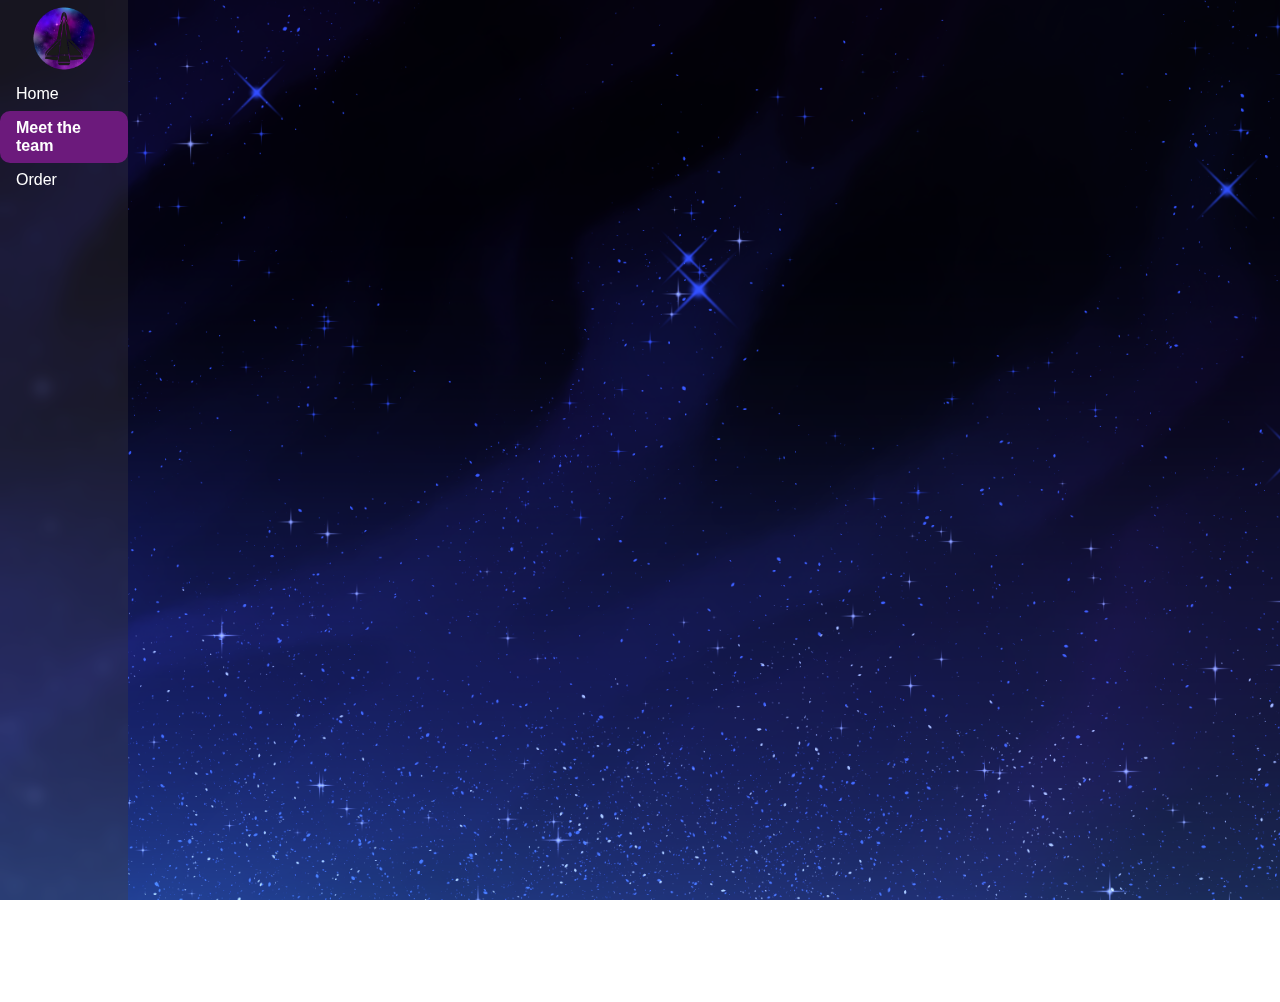
==== meet.html @ f5f6c955 "changed alot of stuff and added css files" ====
<!DOCTYPE html>
<html>
<head>
    <!-- start MS clarirty-->
    <script type="text/javascript">
        (function(c,l,a,r,i,t,y){
            c[a]=c[a]||function(){(c[a].q=c[a].q||[]).push(arguments)};
            t=l.createElement(r);t.async=1;t.src="https://www.clarity.ms/tag/"+i;
            y=l.getElementsByTagName(r)[0];y.parentNode.insertBefore(t,y);
        })(window, document, "clarity", "script", "jojac1lt5l");
    </script>
    <link rel="icon" type="image/x-icon" href="Assets/logo.png">
    <title>Meet The Team</title>
        <!-- end MS clarity-->
        <meta charset="UTF-8" />
        <meta name="viewport" content="width=device-width, initial-scale=1.0" />
        <meta name="Apoll3D" content="Meet the team" />
        <link rel="stylesheet" type="text/css" href="css/navbar.css">


    <style>
        body {
          background-image: url("Assets/mainBG.jpg");
          overflow: hidden; /* Add this line to disable scrolling */
          background-repeat: no-repeat;
          background-size: cover;
          background-position: top;
          display: flex;
          justify-content: auto;
          align-items: auto;
          height: 100vh;
          margin: 0;
          font-family: "Poppins", sans-serif;
        }
    
        h1 {
          color: white;
        }
        </style>
</head>
<body>

<ul>
  <img src="Assets/logo.png" alt="Apoll3D logo" width="60%" style="display: block; margin: 0 auto;">
  <li><a href="index">Home</a></li>
  <li><a class="active" href="meet">Meet the team</a></li>
  <li><a href="order">Order</a></li>
  
</ul>

<div style="margin-left:10%;padding:1px 16px;height:1000px;">
  <!-- text here-->

</div>

</body>
</html>

</body>
---- css/navbar.css ----
ul {
    list-style-type: none;
    margin: 0;
    padding: 0;
    width: 10%;
    background-color: #3a38385b;
    position: fixed;
    height: 100%;
    overflow: auto;
    backdrop-filter: blur(7px); /* Adjust the blur amount as needed */
  }
  
  li a {
    display: block;
    color: white;
    padding: 8px 16px;
    text-decoration: none;
    transition: background-color 0.3s, color 0.3s;
  }
  
  li a.active {
    background-color: #6c1a7c;
    color: white;
    font-weight: bold;
    border-radius: 10px;
    transition: background-color 0.3s, color 0.3s;
  }
  
  li a:hover:not(.active) {
    background-color: #555;
    color: white;
    border-radius: 10px;
  }
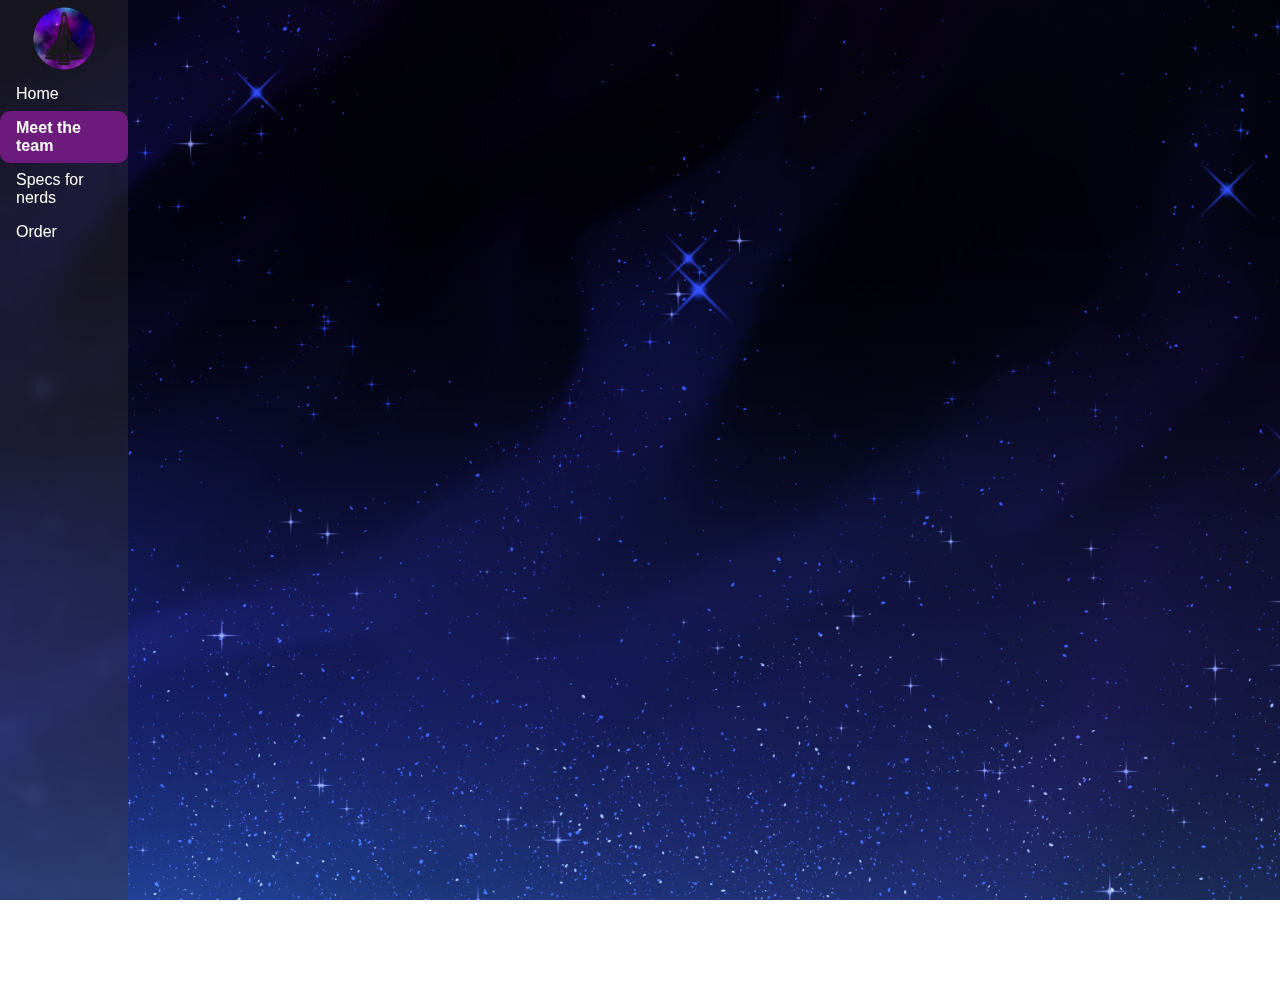
==== commit 52950f93: "added specs" ====
--- a/meet.html
+++ b/meet.html
@@ -1,52 +1,28 @@
 <!DOCTYPE html>
 <html>
 <head>
-    <!-- start MS clarirty-->
-    <script type="text/javascript">
-        (function(c,l,a,r,i,t,y){
-            c[a]=c[a]||function(){(c[a].q=c[a].q||[]).push(arguments)};
-            t=l.createElement(r);t.async=1;t.src="https://www.clarity.ms/tag/"+i;
-            y=l.getElementsByTagName(r)[0];y.parentNode.insertBefore(t,y);
-        })(window, document, "clarity", "script", "jojac1lt5l");
-    </script>
-    <link rel="icon" type="image/x-icon" href="Assets/logo.png">
-    <title>Meet The Team</title>
-        <!-- end MS clarity-->
-        <meta charset="UTF-8" />
-        <meta name="viewport" content="width=device-width, initial-scale=1.0" />
-        <meta name="Apoll3D" content="Meet the team" />
-        <link rel="stylesheet" type="text/css" href="css/navbar.css">
-
-
-    <style>
-        body {
-          background-image: url("Assets/mainBG.jpg");
-          overflow: hidden; /* Add this line to disable scrolling */
-          background-repeat: no-repeat;
-          background-size: cover;
-          background-position: top;
-          display: flex;
-          justify-content: auto;
-          align-items: auto;
-          height: 100vh;
-          margin: 0;
-          font-family: "Poppins", sans-serif;
-        }
-    
-        h1 {
-          color: white;
-        }
-        </style>
+<!-- start MS clarirty-->
+  <script src="javascript/clarity.js"></script>
+<!-- end MS clarity-->
+  <title>Meet The Team</title>
+  <link rel="icon" type="image/x-icon" href="Assets/logo.png">
+  <meta charset="UTF-8" />
+  <meta name="viewport" content="width=device-width, initial-scale=1.0" />
+  <meta name="Apoll3D" content="Meet the team" />
+  <link rel="stylesheet" type="text/css" href="css/meet.css">
+  <link rel="stylesheet" type="text/css" href="css/defaults.css">
 </head>
 <body>
-
+<!--navbar-->
 <ul>
   <img src="Assets/logo.png" alt="Apoll3D logo" width="60%" style="display: block; margin: 0 auto;">
   <li><a href="index">Home</a></li>
-  <li><a class="active" href="meet">Meet the team</a></li>
+  <li><a class="active" href="">Meet the team</a></li>
+  <li><a href="specs">Specs for nerds</a></li>
   <li><a href="order">Order</a></li>
-  
 </ul>
+<!--end navbar-->
+<!--main content-->
 
 <div style="margin-left:10%;padding:1px 16px;height:1000px;">
   <!-- text here-->
--- a/css/meet.css
+++ b/css/meet.css
@@ -0,0 +1,17 @@
+body {
+    background-image: url("/Assets/mainBG.jpg");
+    overflow: hidden; /* Add this line to disable scrolling */
+    background-repeat: no-repeat;
+    background-size: cover;
+    background-position: top;
+    display: flex;
+    justify-content: auto;
+    align-items: auto;
+    height: 100vh;
+    margin: 0;
+    font-family: "Poppins", sans-serif;
+  }
+
+  h1 {
+    color: white;
+  }--- a/css/defaults.css
+++ b/css/defaults.css
@@ -0,0 +1,55 @@
+/* scroll bar */
+::-webkit-scrollbar {
+  width: 10px;
+}
+
+::-webkit-scrollbar-track {
+  background: rgba(0, 0, 0, 1);
+}
+
+::-webkit-scrollbar-thumb {
+  background: linear-gradient(180deg, hsla(288, 87%, 42%, 1) 0%, hsla(258, 100%, 50%, 1) 100%);
+  border-radius: 10px;
+}
+
+::-webkit-scrollbar-thumb:hover {
+  background: linear-gradient(180deg, hsla(288, 87%, 42%, .7) 0%, hsla(258, 100%, 50%, .7) 100%); 
+  border-radius: 10px;
+}
+/* scroll bar end */
+/* navbar */
+ul {
+    list-style-type: none;
+    margin: 0;
+    padding: 0;
+    width: 10%;
+    background-color: #3a38385b;
+    position: fixed;
+    height: 100%;
+    overflow: auto;
+    backdrop-filter: blur(7px); /* Adjust the blur amount as needed */
+  }
+  
+  li a {
+    display: block;
+    color: white;
+    padding: 8px 16px;
+    text-decoration: none;
+    transition: background-color 0.3s, color 0.3s;
+  }
+  
+  li a.active {
+    background-color: #6c1a7c;
+    color: white;
+    font-weight: bold;
+    border-radius: 10px;
+    transition: background-color 0.3s, color 0.3s;
+  }
+  
+  li a:hover:not(.active) {
+    background-color: #555;
+    color: white;
+    border-radius: 10px;
+  }
+/* navbar end */
+  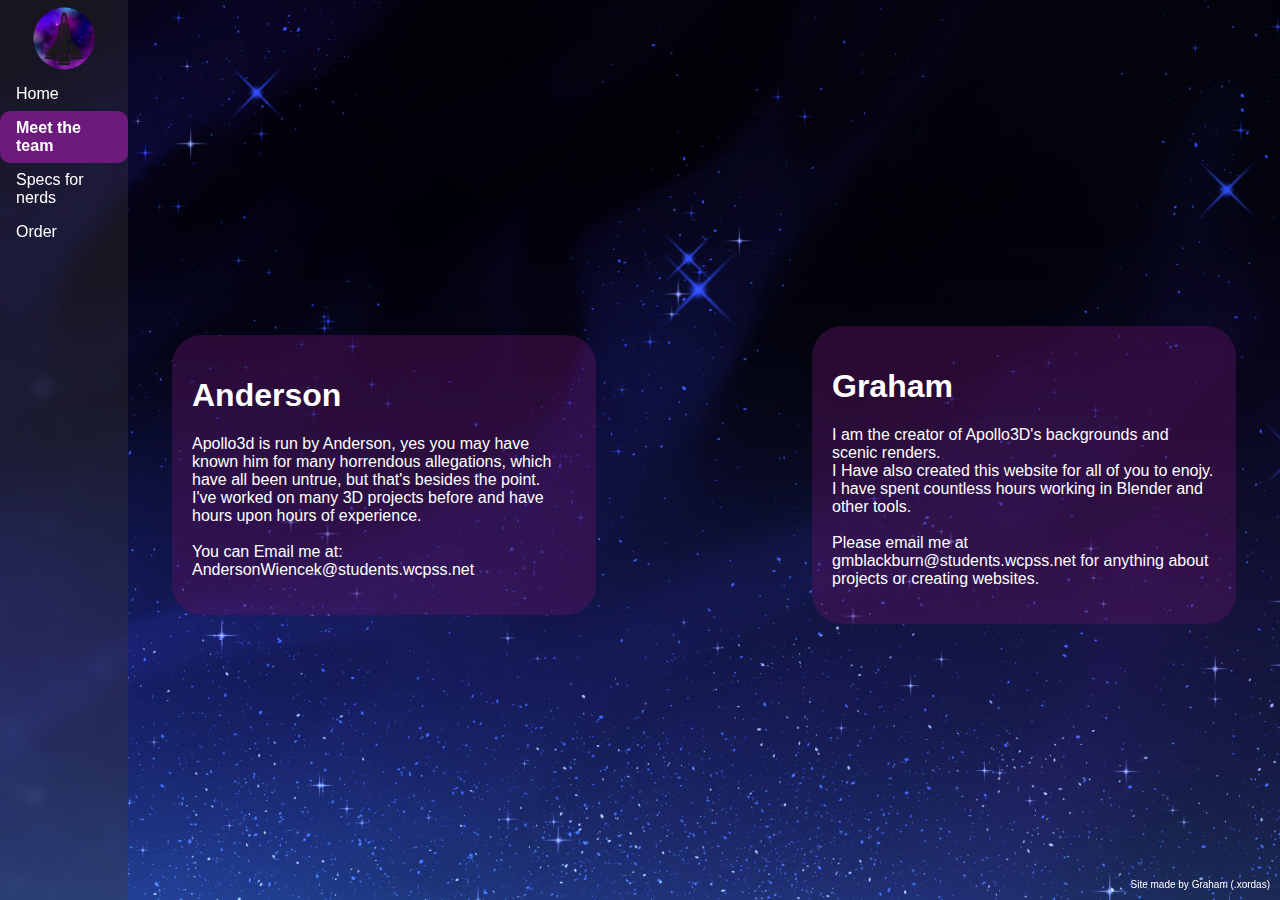
==== commit 5d35c563: "modified:   css/defaults.css 	modified:   css/meet.css" ====
--- a/meet.html
+++ b/meet.html
@@ -24,8 +24,20 @@
 <!--end navbar-->
 <!--main content-->
 
-<div style="margin-left:10%;padding:1px 16px;height:1000px;">
-  <!-- text here-->
+<div class="center-container">
+  <!--Anderson about me-->
+    <div class="Anderson">
+      <h1>Anderson</h1>
+      <p>Apollo3d is run by Anderson, yes you may have known him for many horrendous allegations, which have all been untrue, but that's besides the point. <br> I've worked on many 3D projects before and have hours upon hours of experience. <br><br> You can Email me at: AndersonWiencek@students.wcpss.net </p>
+    </div></div><br>
+  
+  <div class="center-container">
+  <!--Graham about me-->
+  <div class="Graham">
+   <h1>Graham</h1>
+   <p>I am the creator of Apollo3D's backgrounds and scenic renders. <br> I Have also created this website for all of you to enojy. <br> I have spent countless hours working in Blender and other tools. <br> <br>Please email me at gmblackburn@students.wcpss.net for anything about projects or creating websites.</p>
+  </div>
+  </div>
 
 </div>
 
--- a/css/meet.css
+++ b/css/meet.css
@@ -14,4 +14,29 @@
 
   h1 {
     color: white;
-  }+  }
+
+  p {
+    color: white;
+  }
+  
+  .center-container {
+    color: white;
+    display: flex;
+    justify-content: center;
+    flex-direction: row;
+    align-items: center; /* Change this line */
+    width: 90%; /* Occupy 90% of the remaining space */
+    margin-left: 10%; /* Push the container to the right */
+    padding-top: 50px; /* Adjust this value as needed */
+    }
+
+    .Anderson, .Graham {
+        background-color: #5d14626a;
+        padding: 20px;
+        border-radius: 30px;
+        margin: 5px; /* Add some space between the divs */
+        max-width: 75%; /* Limit the maximum width of the divs */
+        min-width: 75%; /* Limit the minimum width of the divs */
+
+    }--- a/css/defaults.css
+++ b/css/defaults.css
@@ -52,4 +52,16 @@
     border-radius: 10px;
   }
 /* navbar end */
-  +  
+/* footer */
+body::after {
+  content: "Site made by Graham (.xordas)" !important;
+  font-size: 10px !important;
+  position: fixed !important;
+  right: 0 !important;
+  bottom: 0 !important;
+  padding: 10px !important;
+  color: #fff !important; 
+  display: block !important; 
+}
+/* footer end */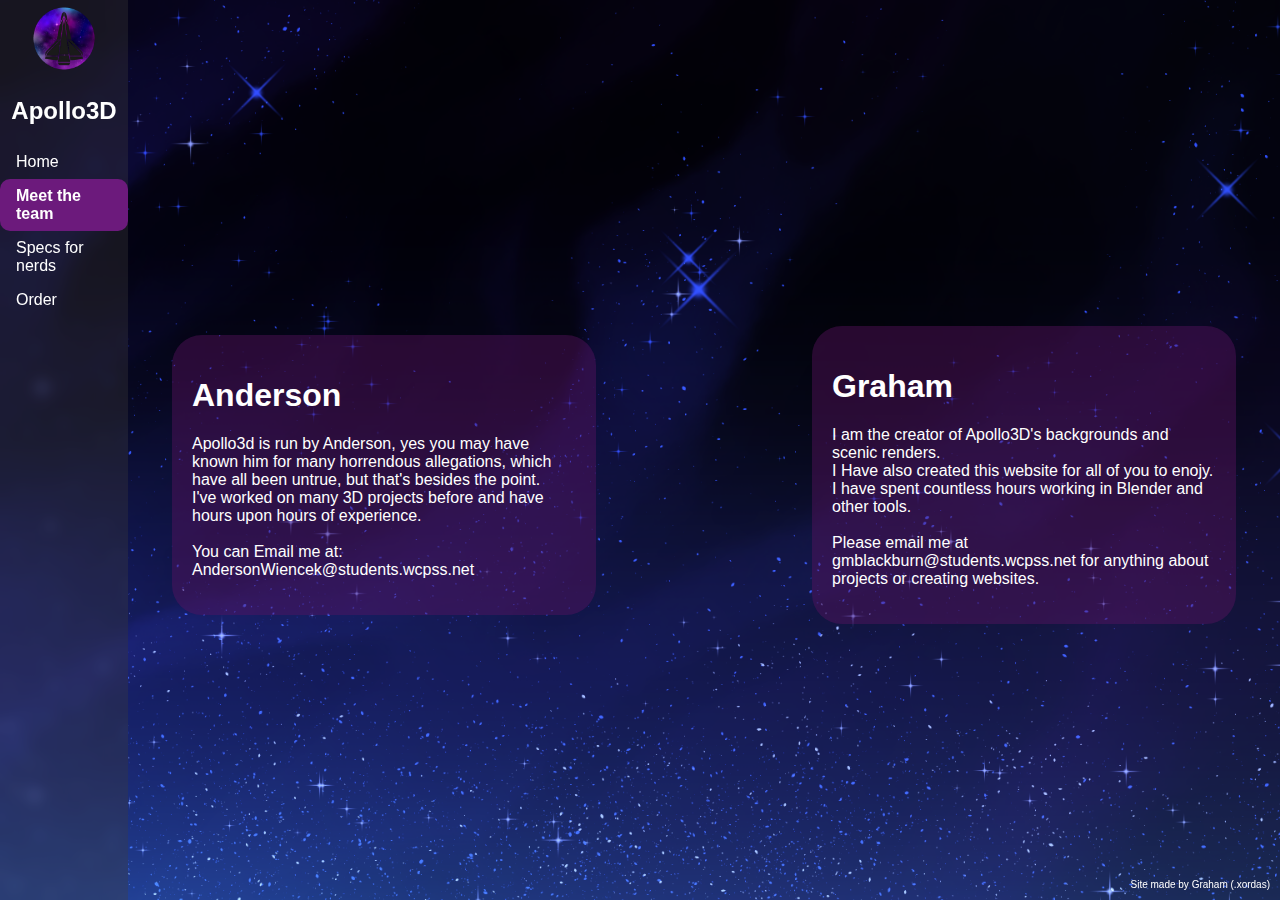
==== commit 51040366: "modified:   index, specs, meet, order.html" ====
--- a/meet.html
+++ b/meet.html
@@ -14,8 +14,10 @@
 </head>
 <body>
 <!--navbar-->
-<ul>
-  <img src="Assets/logo.png" alt="Apoll3D logo" width="60%" style="display: block; margin: 0 auto;">
+<ul role="navigation">
+  <div style="text-align: center; color: white; font-weight: 900;">
+    <img src="Assets/logo.png" alt="Apoll3D logo" width="60%" style="display: block; margin: 0 auto;">
+    <h2>Apollo3D</h2>  </div> 
   <li><a href="index">Home</a></li>
   <li><a class="active" href="">Meet the team</a></li>
   <li><a href="specs">Specs for nerds</a></li>
--- a/css/defaults.css
+++ b/css/defaults.css
@@ -9,12 +9,13 @@
 
 ::-webkit-scrollbar-thumb {
   background: linear-gradient(180deg, hsla(288, 87%, 42%, 1) 0%, hsla(258, 100%, 50%, 1) 100%);
-  border-radius: 10px;
+  border-radius: 15px;
+  transition: background 0.3s ease-in-out;
 }
 
 ::-webkit-scrollbar-thumb:hover {
   background: linear-gradient(180deg, hsla(288, 87%, 42%, .7) 0%, hsla(258, 100%, 50%, .7) 100%); 
-  border-radius: 10px;
+  border-radius: 15px;
 }
 /* scroll bar end */
 /* navbar */
@@ -28,6 +29,7 @@
     height: 100%;
     overflow: auto;
     backdrop-filter: blur(7px); /* Adjust the blur amount as needed */
+    transition: width 0.3s ease-in-out;
   }
   
   li a {
@@ -45,12 +47,26 @@
     border-radius: 10px;
     transition: background-color 0.3s, color 0.3s;
   }
+
+  li a.active:hover {
+    background-color: #6c1a7c79;
+    color: white;
+    border-radius: 10px;
+}
   
   li a:hover:not(.active) {
     background-color: #555;
     color: white;
     border-radius: 10px;
   }
+
+/* Responsive Design */
+@media screen and (max-width: 600px) {
+  ul {
+      width: 100%;
+      position: static;
+  }
+}
 /* navbar end */
   
 /* footer */
